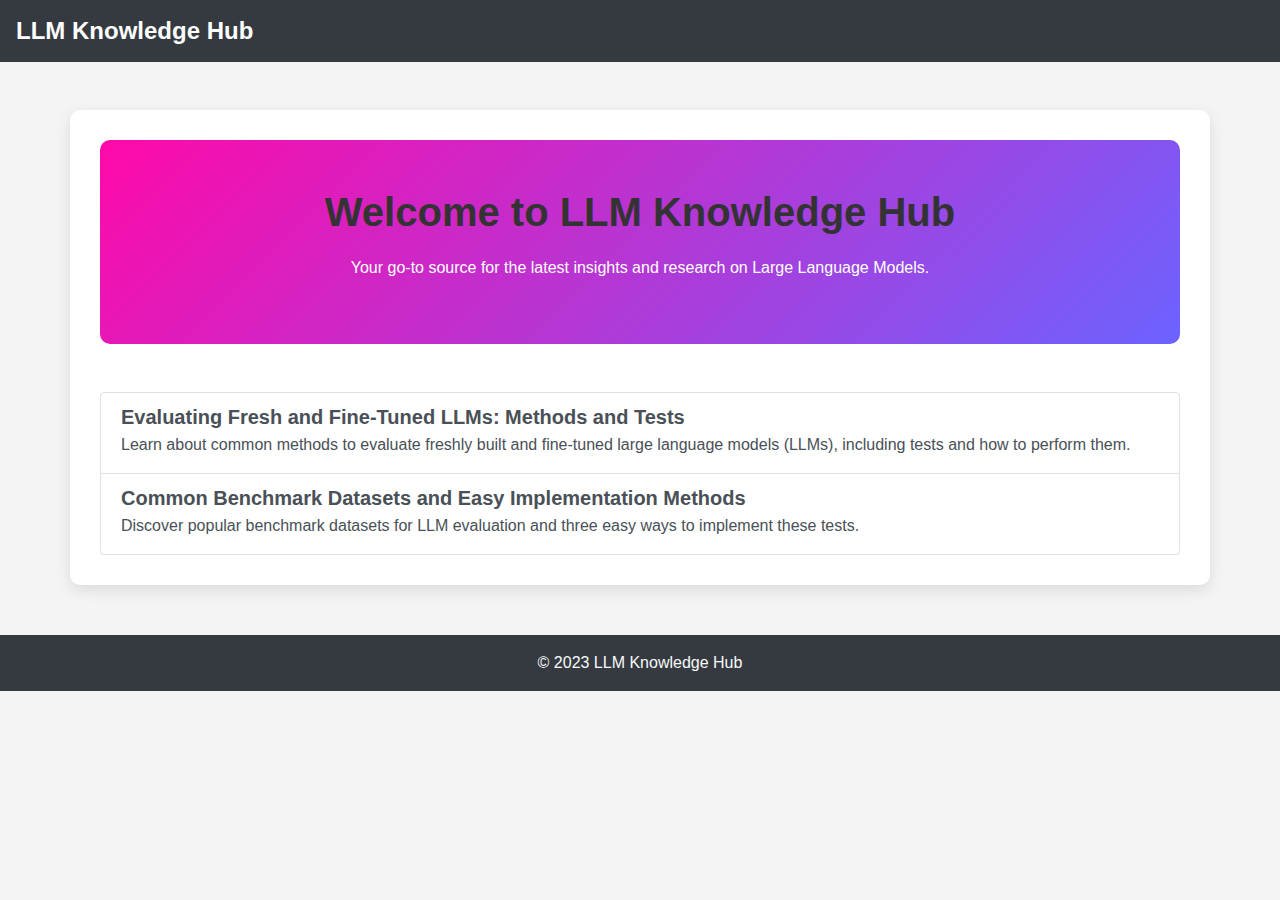
==== index.html @ 66c29c14 "First commit consist everytihing of LLMs site" ====
<!DOCTYPE html>
<html lang="en">
<head>
    <meta charset="UTF-8">
    <title>LLM Knowledge Hub</title>
    <!-- Bootstrap CSS -->
    <link rel="stylesheet" href="https://maxcdn.bootstrapcdn.com/bootstrap/4.0.0/css/bootstrap.min.css">
    <!-- Custom CSS -->
    <link rel="stylesheet" href="styles.css">
</head>
<body>

    <!-- Navigation Bar -->
    <nav class="navbar navbar-expand-lg navbar-dark bg-dark">
        <a class="navbar-brand" href="#">LLM Knowledge Hub</a>
    </nav>

    <!-- Main Content -->
    <div class="container mt-5">
        <div class="jumbotron text-center p-5 mb-5">
            <h1>Welcome to LLM Knowledge Hub</h1>
            <p>Your go-to source for the latest insights and research on Large Language Models.</p>
        </div>

        <!-- <h2 class="mb-4">Latest Articles</h2> -->
        <div class="list-group">
            <a href="article1.html" class="list-group-item list-group-item-action">
                <h5 class="mb-1">Evaluating Fresh and Fine-Tuned LLMs: Methods and Tests</h5>
                <p class="mb-1">Learn about common methods to evaluate freshly built and fine-tuned large language models (LLMs), including tests and how to perform them.</p>
            </a>
            <a href="article2.html" class="list-group-item list-group-item-action">
                <h5 class="mb-1">Common Benchmark Datasets and Easy Implementation Methods</h5>
                <p class="mb-1">Discover popular benchmark datasets for LLM evaluation and three easy ways to implement these tests.</p>
            </a>
        </div>
    </div>

    <!-- Back to Top Button -->
    <button onclick="scrollToTop()" id="backToTop" class="btn btn-primary">Back to Top</button>

    <!-- Footer -->
    <footer class="bg-dark text-light text-center text-lg-start mt-5 p-3">
        <div class="text-center">
            © 2023 LLM Knowledge Hub
        </div>
    </footer>

    <!-- Optional JavaScript -->
    <script src="scripts.js"></script>
</body>
</html>
---- styles.css ----
/* General Body Style */
body {
    font-family: 'Arial', sans-serif;
    background-color: #f4f4f4;
    color: #333;
}

/* Header and Footer */
.navbar-brand {
    font-weight: bold;
    font-size: 1.5em;
}

footer {
    width: 100%;
    padding: 20px 0;
}

/* Jumbotron Style */
.jumbotron {
    background: linear-gradient(135deg, #ff09a9, #6c63ff);
    color: white;
    border-radius: 10px;
}

/* List Group Items */
.list-group-item {
    transition: background-color 0.3s, box-shadow 0.3s;
    border: 1px solid #e0e0e0;
}

.list-group-item:hover {
    background-color: #e3f2fd;
    box-shadow: 0px 4px 8px rgba(0, 0, 0, 0.1);
}

/* Back to Top Button */
#backToTop {
    position: fixed;
    bottom: 20px;
    right: 20px;
    display: none;
    padding: 15px;
    font-size: 1.2em;
    border-radius: 50%;
    box-shadow: 0 5px 15px rgba(0, 0, 0, 0.2);
    transition: transform 0.3s, box-shadow 0.3s;
}

#backToTop:hover {
    transform: scale(1.1);
    box-shadow: 0 8px 20px rgba(0, 0, 0, 0.4);
}

/* Article Page Styles */
.container {
    background-color: #ffffff;
    padding: 30px;
    border-radius: 10px;
    box-shadow: 0 5px 15px rgba(0, 0, 0, 0.1);
    margin-bottom: 50px;
}

h1, h2 {
    color: #333;
}

/* Improved Typography */
h1 {
    font-size: 2.5em;
    font-weight: bold;
    margin-bottom: 20px;
}

h5 {
    font-weight: 600;
}
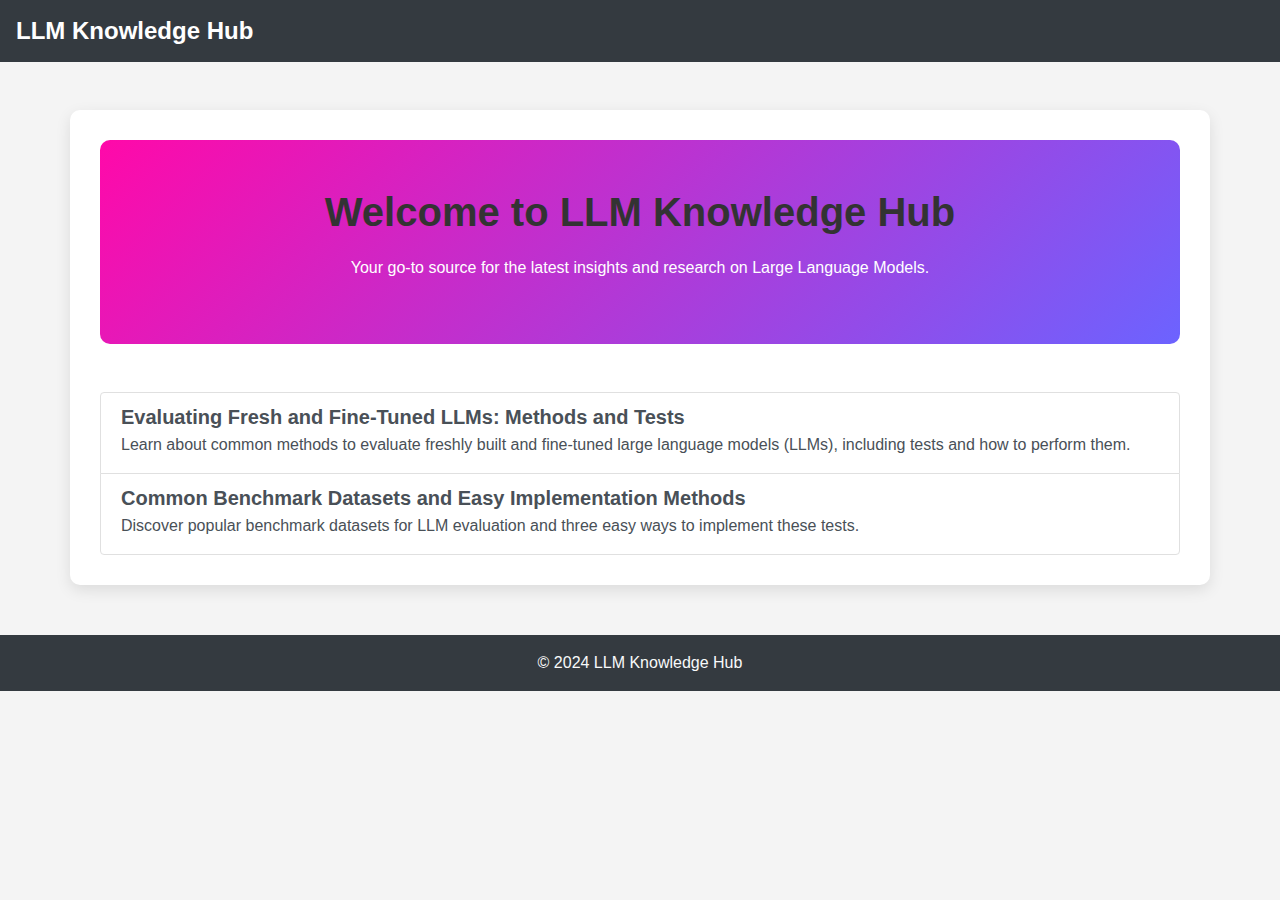
==== commit be60547f: "Changed ti 2024" ====
--- a/index.html
+++ b/index.html
@@ -24,11 +24,11 @@
 
         <!-- <h2 class="mb-4">Latest Articles</h2> -->
         <div class="list-group">
-            <a href="article1.html" class="list-group-item list-group-item-action">
+            <a href="articles/article1.html" class="list-group-item list-group-item-action">
                 <h5 class="mb-1">Evaluating Fresh and Fine-Tuned LLMs: Methods and Tests</h5>
                 <p class="mb-1">Learn about common methods to evaluate freshly built and fine-tuned large language models (LLMs), including tests and how to perform them.</p>
             </a>
-            <a href="article2.html" class="list-group-item list-group-item-action">
+            <a href="articles/article2.html" class="list-group-item list-group-item-action">
                 <h5 class="mb-1">Common Benchmark Datasets and Easy Implementation Methods</h5>
                 <p class="mb-1">Discover popular benchmark datasets for LLM evaluation and three easy ways to implement these tests.</p>
             </a>
@@ -41,7 +41,7 @@
     <!-- Footer -->
     <footer class="bg-dark text-light text-center text-lg-start mt-5 p-3">
         <div class="text-center">
-            © 2023 LLM Knowledge Hub
+            © 2024 LLM Knowledge Hub
         </div>
     </footer>
 
